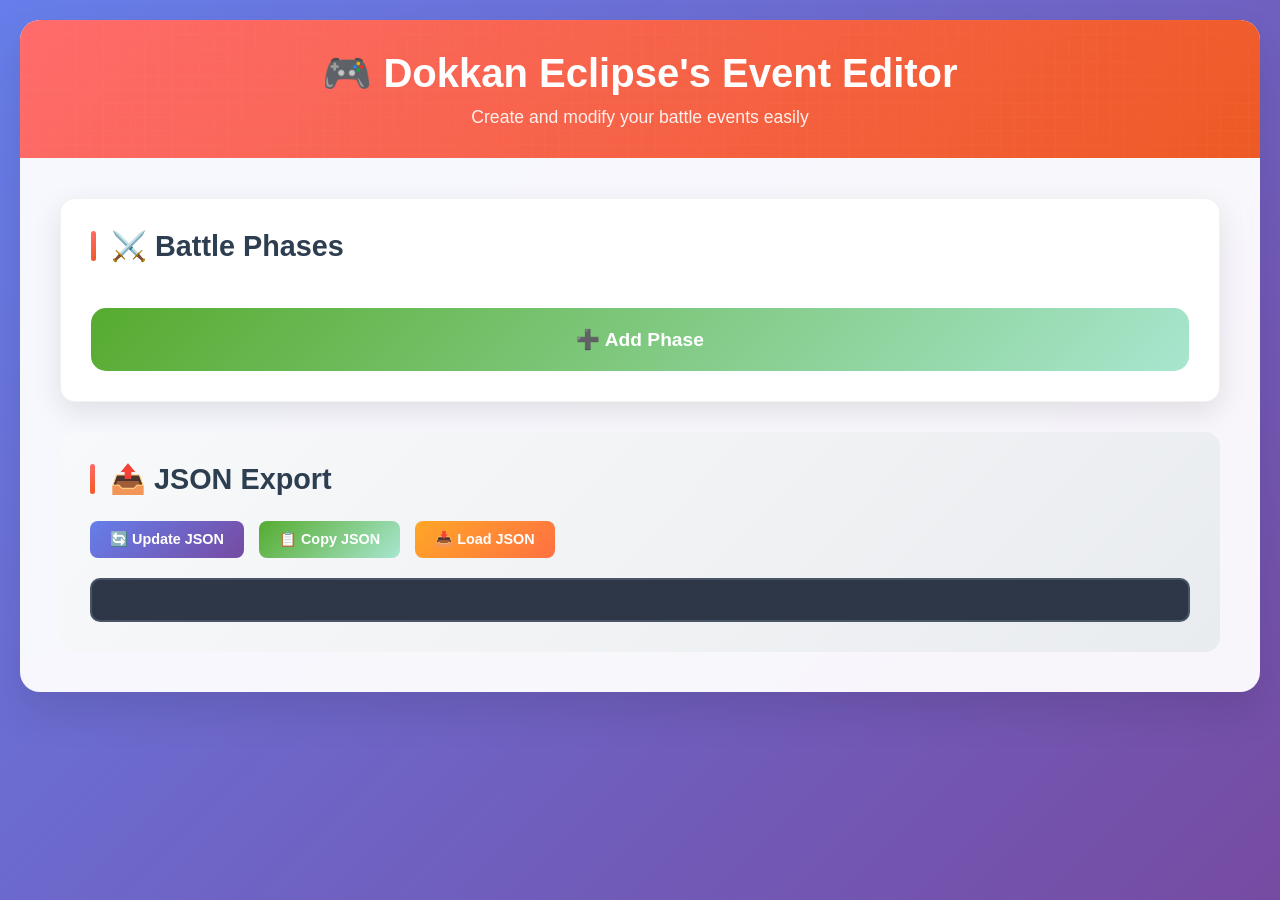
==== Eventcreator.html @ 27d62636 "First Commit" ====
<!DOCTYPE html>
<html lang="en">
<head>
    <meta charset="UTF-8">
    <meta name="viewport" content="width=device-width, initial-scale=1.0">
    <title>Dokkan Battle Event Editor</title>
    <link rel="stylesheet" href="style/style.css" />
</head>
<body>
    <div class="container">
        <div class="header">
            <h1>🎮 Dokkan Eclipse's Event Editor</h1>
            <p>Create and modify your battle events easily</p>
        </div>
        
        <div class="main-content">
            <div class="section">
                <h2 class="section-title">⚔️ Battle Phases</h2>
                <div id="phasesContainer" class="phases-container">
                    <!-- Phases are generated here-->
                </div>
                <button class="add-phase-btn" onclick="addPhase()">
                    ➕ Add Phase
                </button>
            </div>
            
            <div class="export-section">
                <h2 class="section-title">📤 JSON Export</h2>
                <div class="export-controls">
                    <button class="btn btn-primary" onclick="updateJSON()">🔄 Update JSON</button>
                    <button class="btn btn-success" onclick="copyJSON()">📋 Copy JSON</button>
                    <button class="btn btn-warning" onclick="loadFromJSON()">📥 Load JSON</button>
                </div>
                <div id="jsonOutput" class="json-output"></div>
            </div>
        </div>
    </div>
  <script src="script.js"></script>

</body>
</html>
---- style/style.css ----
* {
            margin: 0;
            padding: 0;
            box-sizing: border-box;
        }

        body {
            font-family: 'Segoe UI', Tahoma, Geneva, Verdana, sans-serif;
            background: linear-gradient(135deg, #667eea 0%, #764ba2 100%);
            min-height: 100vh;
            padding: 20px;
            color: #333;
        }

        .container {
            max-width: 1400px;
            margin: 0 auto;
            background: rgba(255, 255, 255, 0.95);
            border-radius: 20px;
            box-shadow: 0 20px 40px rgba(0, 0, 0, 0.1);
            overflow: hidden;
            backdrop-filter: blur(10px);
        }

        .header {
            background: linear-gradient(135deg, #ff6b6b, #ee5a24);
            color: white;
            padding: 30px;
            text-align: center;
            position: relative;
            overflow: hidden;
        }

        .header::before {
            content: '';
            position: absolute;
            top: 0;
            left: 0;
            right: 0;
            bottom: 0;
            background: url('data:image/svg+xml,<svg xmlns="http://www.w3.org/2000/svg" viewBox="0 0 100 100"><defs><pattern id="grid" width="10" height="10" patternUnits="userSpaceOnUse"><path d="M 10 0 L 0 0 0 10" fill="none" stroke="rgba(255,255,255,0.1)" stroke-width="1"/></pattern></defs><rect width="100" height="100" fill="url(%23grid)"/></svg>');
            opacity: 0.3;
        }

        .header h1 {
            font-size: 2.5em;
            font-weight: 700;
            margin-bottom: 10px;
            position: relative;
            z-index: 1;
        }

        .header p {
            font-size: 1.1em;
            opacity: 0.9;
            position: relative;
            z-index: 1;
        }

        .main-content {
            padding: 40px;
        }

        .section {
            background: white;
            border-radius: 15px;
            padding: 30px;
            margin-bottom: 30px;
            box-shadow: 0 10px 30px rgba(0, 0, 0, 0.1);
            border: 1px solid rgba(0, 0, 0, 0.05);
        }

        .section-title {
            font-size: 1.8em;
            font-weight: 700;
            margin-bottom: 25px;
            color: #2c3e50;
            display: flex;
            align-items: center;
            gap: 15px;
        }

        .section-title::before {
            content: '';
            width: 5px;
            height: 30px;
            background: linear-gradient(135deg, #ff6b6b, #ee5a24);
            border-radius: 3px;
        }

        .phases-container {
            display: flex;
            flex-direction: column;
            gap: 25px;
        }

        .phase-card {
            background: linear-gradient(145deg, #f8f9fa, #e9ecef);
            border-radius: 15px;
            padding: 25px;
            border: 2px solid transparent;
            transition: all 0.3s ease;
            position: relative;
        }

        .phase-card:hover {
            transform: translateY(-2px);
            box-shadow: 0 15px 35px rgba(0, 0, 0, 0.1);
            border-color: #ff6b6b;
        }

        .phase-header {
            display: flex;
            justify-content: space-between;
            align-items: center;
            margin-bottom: 20px;
            padding-bottom: 15px;
            border-bottom: 2px solid rgba(0, 0, 0, 0.1);
        }

        .phase-title {
            font-size: 1.4em;
            font-weight: 600;
            color: #2c3e50;
        }

        .phase-controls {
            display: flex;
            gap: 10px;
        }

        .btn {
            padding: 10px 20px;
            border: none;
            border-radius: 8px;
            font-weight: 600;
            cursor: pointer;
            transition: all 0.3s ease;
            display: flex;
            align-items: center;
            gap: 8px;
            font-size: 0.9em;
        }

        .btn-primary {
            background: linear-gradient(135deg, #667eea, #764ba2);
            color: white;
        }

        .btn-success {
            background: linear-gradient(135deg, #56ab2f, #a8e6cf);
            color: white;
        }

        .btn-danger {
            background: linear-gradient(135deg, #ff6b6b, #ee5a24);
            color: white;
        }

        .btn-warning {
            background: linear-gradient(135deg, #ffa726, #ff7043);
            color: white;
        }

        .btn:hover {
            transform: translateY(-2px);
            box-shadow: 0 8px 20px rgba(0, 0, 0, 0.2);
        }

        .battle-info {
            display: grid;
            grid-template-columns: repeat(auto-fit, minmax(250px, 1fr));
            gap: 20px;
            margin-bottom: 25px;
        }

        .form-group {
            display: flex;
            flex-direction: column;
            gap: 8px;
        }

        .form-group label {
            font-weight: 600;
            color: #495057;
            font-size: 0.95em;
        }

        .form-group input {
            padding: 12px 15px;
            border: 2px solid #e9ecef;
            border-radius: 8px;
            font-size: 1em;
            transition: all 0.3s ease;
            background: white;
        }

        .form-group input:focus {
            outline: none;
            border-color: #667eea;
            box-shadow: 0 0 0 3px rgba(102, 126, 234, 0.1);
        }

        .enemies-container {
            margin-top: 25px;
        }

        .enemy-card {
            background: white;
            border: 2px solid #e9ecef;
            border-radius: 12px;
            padding: 20px;
            margin-bottom: 15px;
            transition: all 0.3s ease;
        }

        .enemy-card:hover {
            border-color: #667eea;
            box-shadow: 0 5px 15px rgba(0, 0, 0, 0.1);
        }

        .enemy-header {
            display: flex;
            justify-content: space-between;
            align-items: center;
            margin-bottom: 15px;
        }

        .enemy-title {
            font-weight: 600;
            color: #495057;
        }

        .enemy-stats {
            display: grid;
            grid-template-columns: repeat(auto-fit, minmax(200px, 1fr));
            gap: 15px;
        }

        .skills-container {
            grid-column: 1 / -1;
            margin-top: 15px;
        }

        .skills-input {
            width: 100%;
            padding: 12px 15px;
            border: 2px solid #e9ecef;
            border-radius: 8px;
            font-family: monospace;
            font-size: 0.9em;
            resize: vertical;
            min-height: 80px;
        }

        .checkbox-group {
            display: flex;
            align-items: center;
            gap: 10px;
            margin-top: 10px;
        }

        .checkbox-group input[type="checkbox"] {
            width: 18px;
            height: 18px;
            accent-color: #667eea;
        }

        .export-section {
            background: linear-gradient(135deg, #f8f9fa, #e9ecef);
            border-radius: 15px;
            padding: 30px;
            margin-top: 30px;
        }

        .export-controls {
            display: flex;
            gap: 15px;
            margin-bottom: 20px;
            flex-wrap: wrap;
        }

        .json-output {
            background: #2d3748;
            color: #e2e8f0;
            padding: 20px;
            border-radius: 10px;
            font-family: 'Courier New', monospace;
            font-size: 0.9em;
            max-height: 400px;
            overflow-y: auto;
            border: 2px solid #4a5568;
            white-space: pre-wrap;
            word-wrap: break-word;
        }

        .add-phase-btn {
            width: 100%;
            padding: 20px;
            background: linear-gradient(135deg, #56ab2f, #a8e6cf);
            color: white;
            border: none;
            border-radius: 15px;
            font-size: 1.2em;
            font-weight: 600;
            cursor: pointer;
            transition: all 0.3s ease;
            margin-top: 20px;
        }

        .add-phase-btn:hover {
            transform: translateY(-3px);
            box-shadow: 0 10px 25px rgba(86, 171, 47, 0.3);
        }

        @media (max-width: 768px) {
            .main-content {
                padding: 20px;
            }
            
            .battle-info {
                grid-template-columns: 1fr;
            }
            
            .enemy-stats {
                grid-template-columns: 1fr;
            }
            
            .export-controls {
                flex-direction: column;
            }
        }
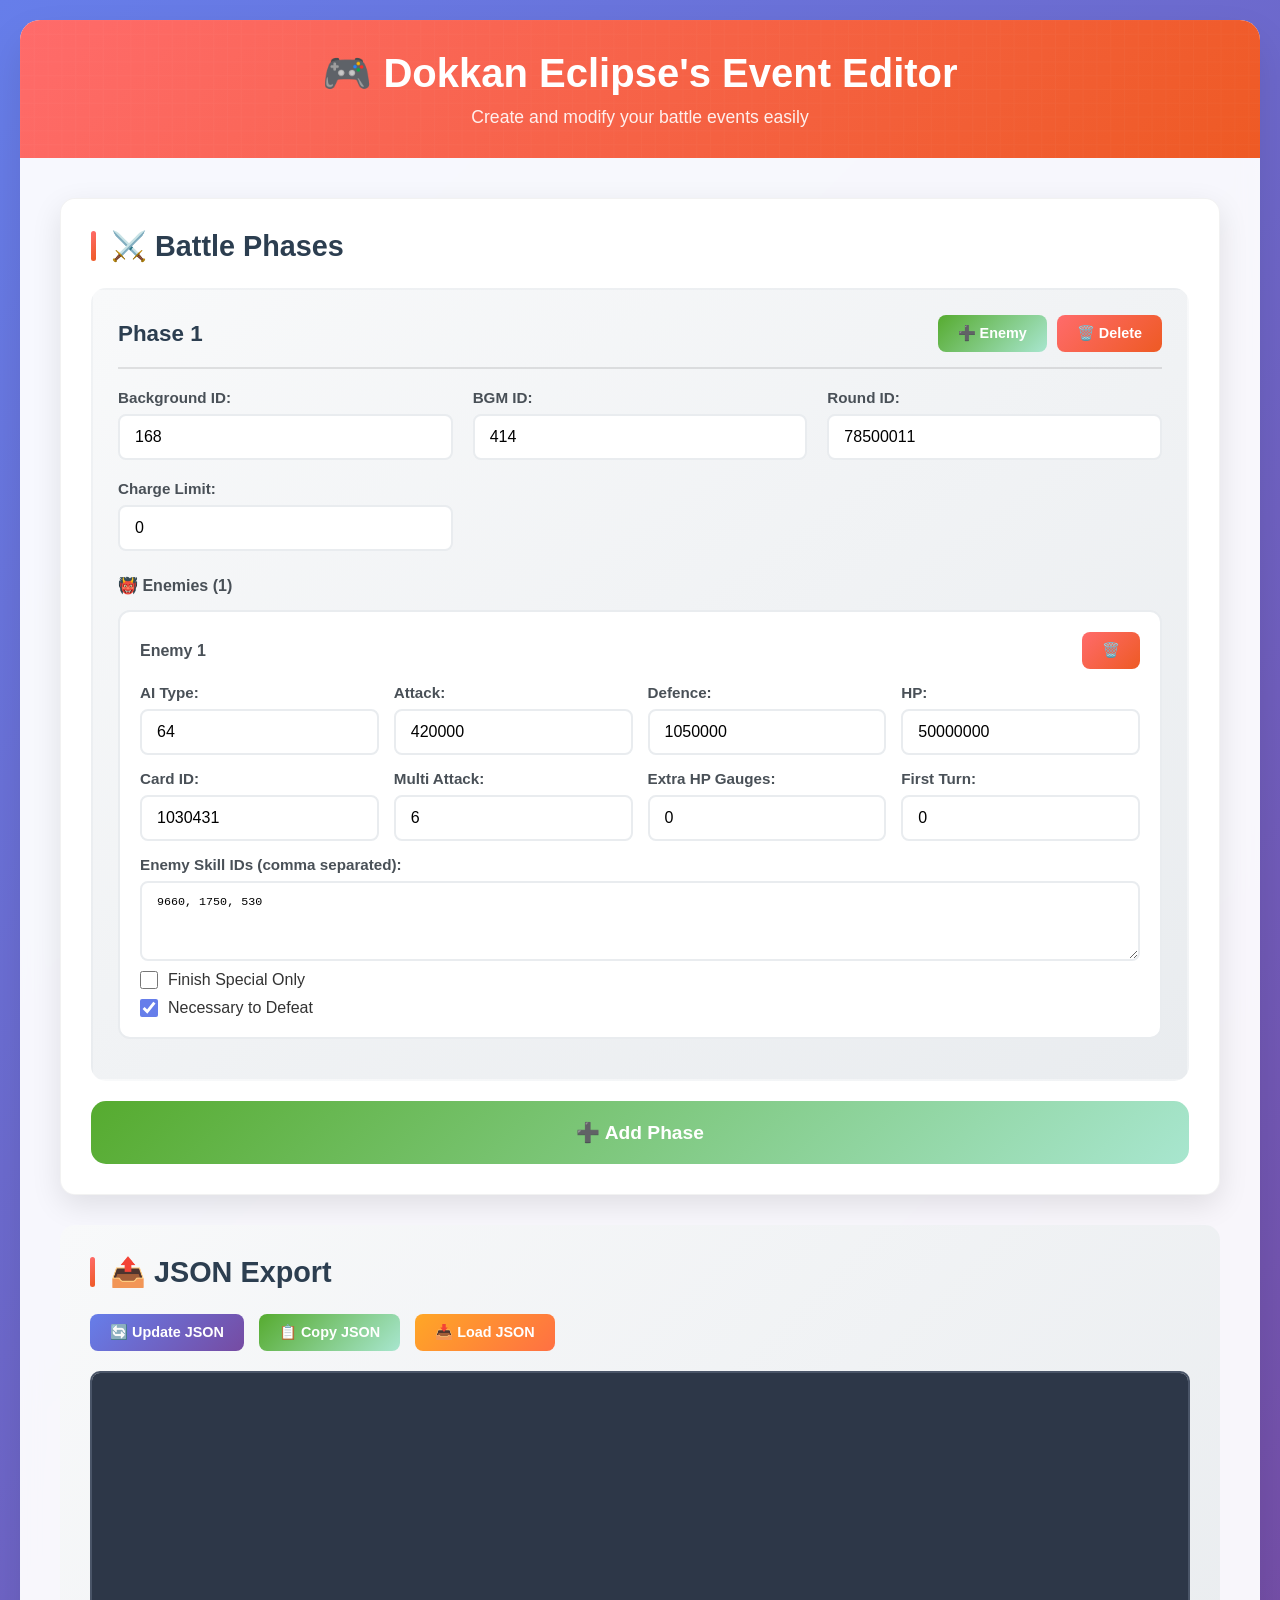
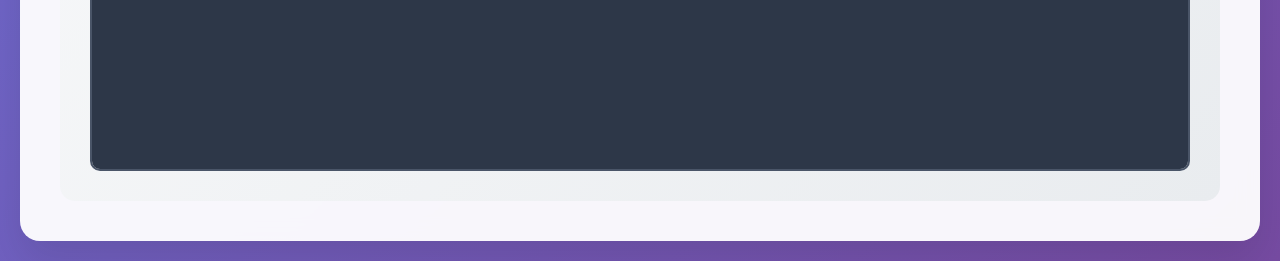
==== commit e46630da: "Update Eventcreator.html" ====
--- a/Eventcreator.html
+++ b/Eventcreator.html
@@ -35,7 +35,7 @@
             </div>
         </div>
     </div>
-  <script src="script.js"></script>
+  <script src="script/script.js"></script>
 
 </body>
 </html>
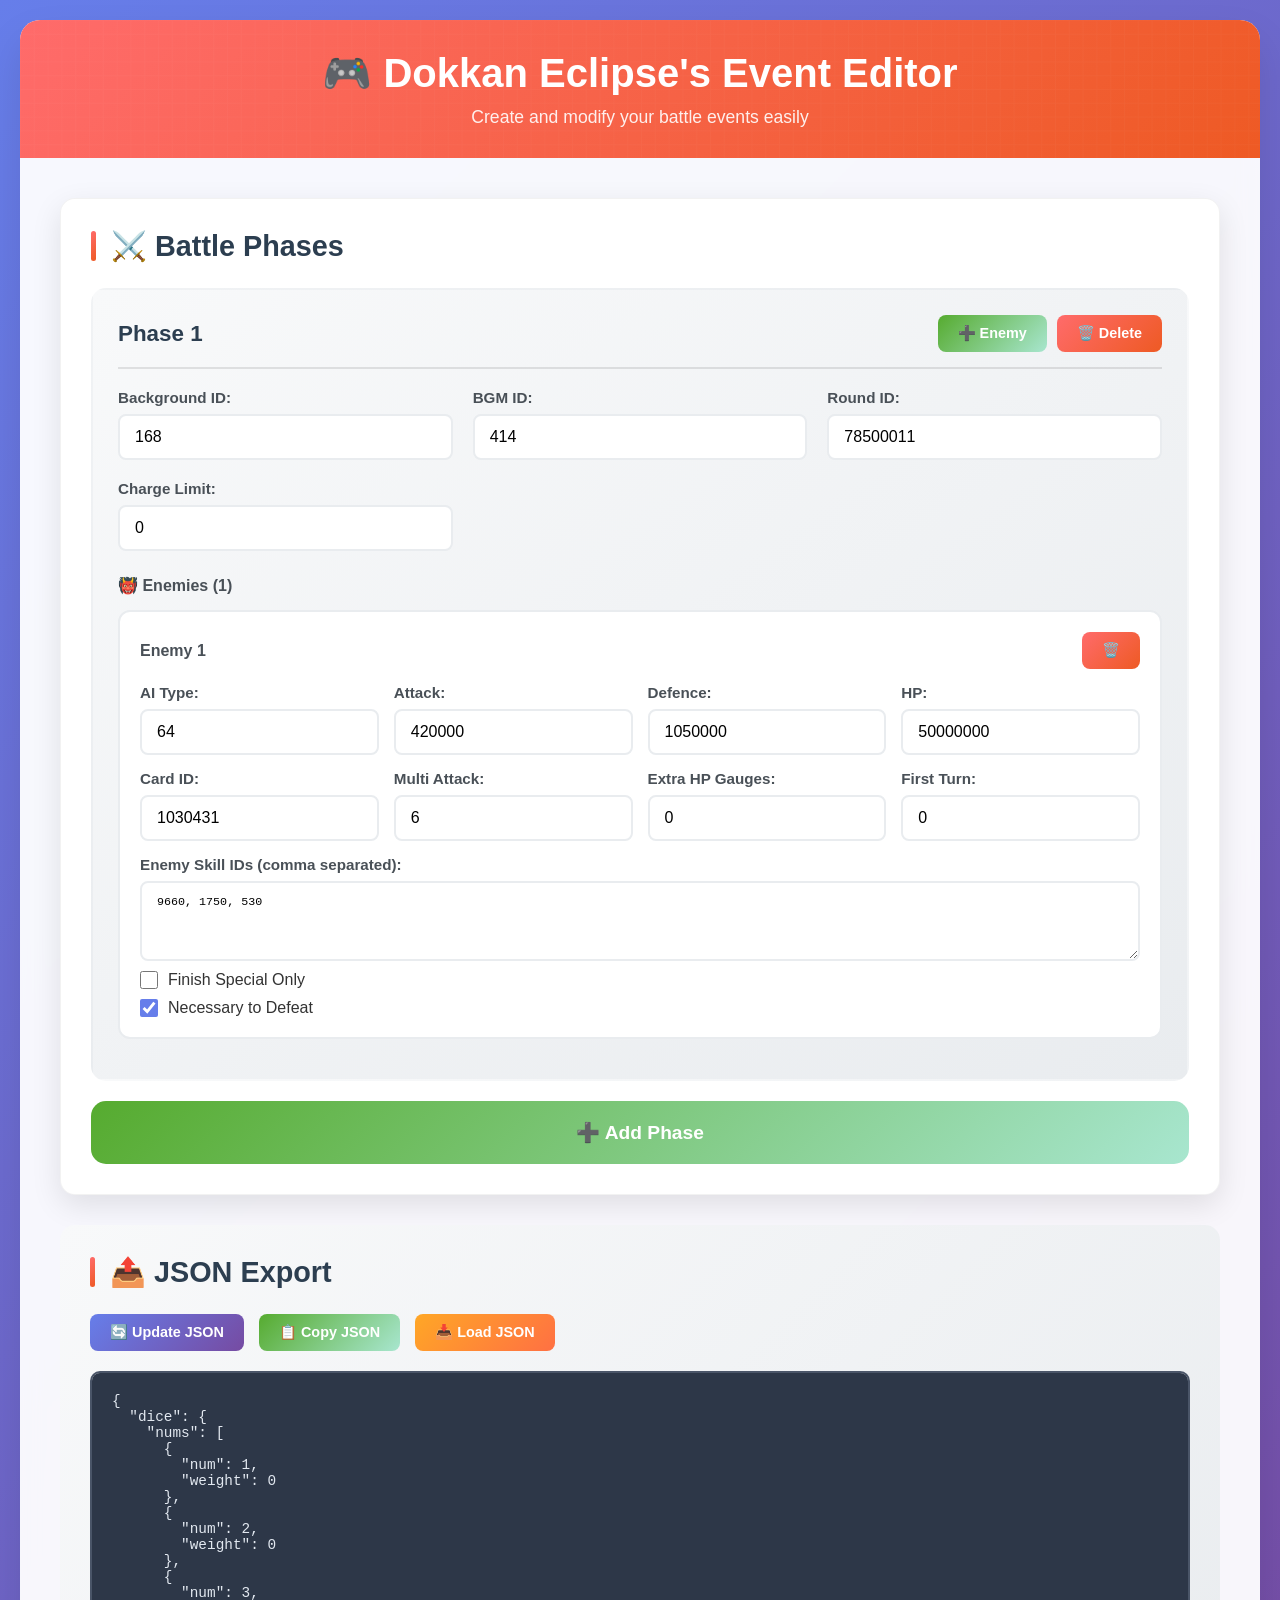
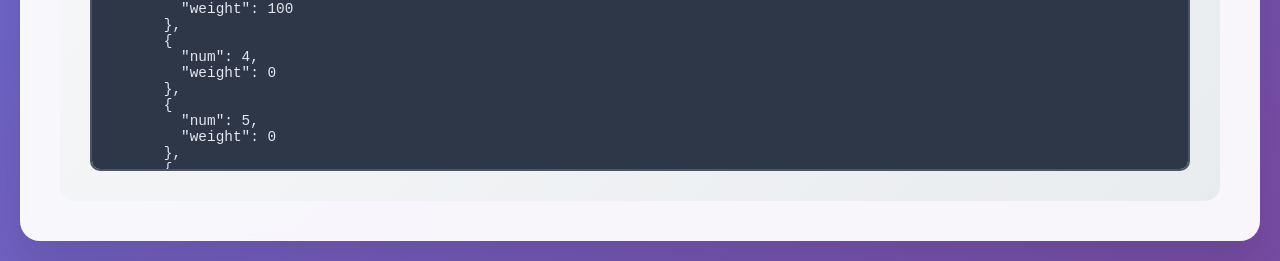
==== commit d31cbce8: "favicon" ====
--- a/Eventcreator.html
+++ b/Eventcreator.html
@@ -5,6 +5,7 @@
     <meta name="viewport" content="width=device-width, initial-scale=1.0">
     <title>Dokkan Battle Event Editor</title>
     <link rel="stylesheet" href="style/style.css" />
+      <link rel="shortcut icon" href="images/favicon.ico" />
 </head>
 <body>
     <div class="container">
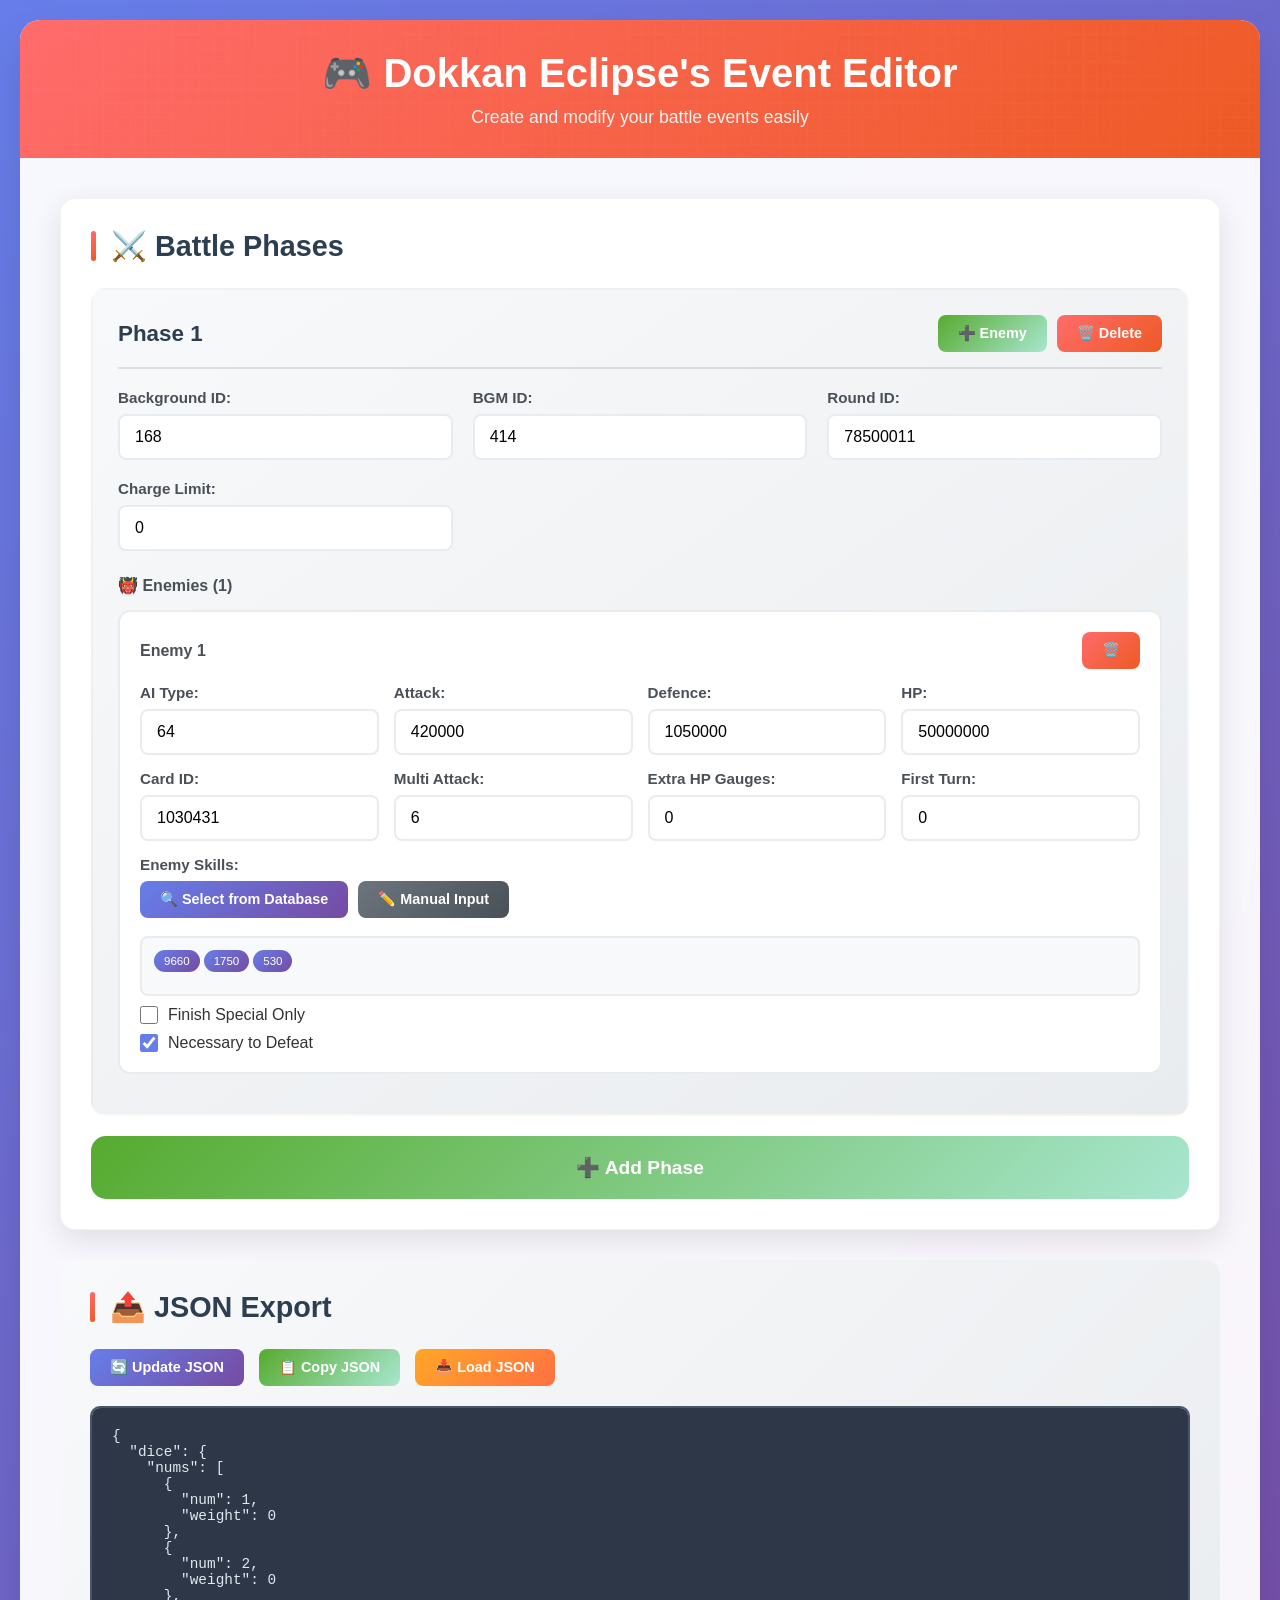
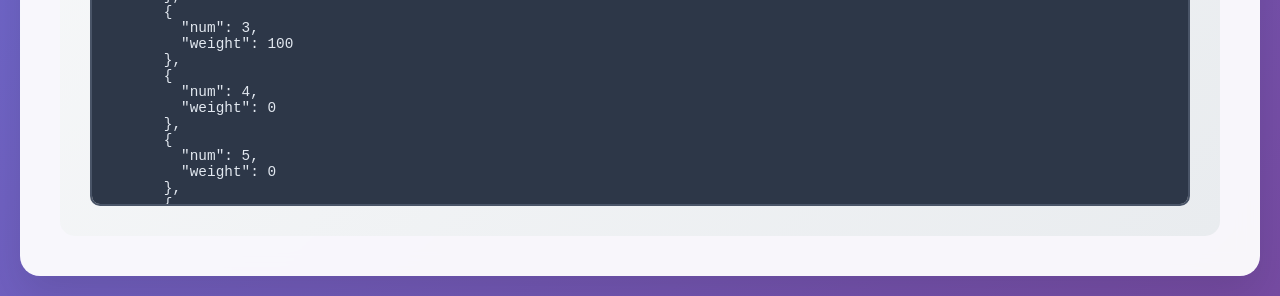
==== commit 04efed8f: "Dynamic Enemy skills (postgres)" ====
--- a/Eventcreator.html
+++ b/Eventcreator.html
@@ -5,7 +5,7 @@
     <meta name="viewport" content="width=device-width, initial-scale=1.0">
     <title>Dokkan Battle Event Editor</title>
     <link rel="stylesheet" href="style/style.css" />
-      <link rel="shortcut icon" href="images/favicon.ico" />
+    <link rel="shortcut icon" href="images/favicon.ico" />
 </head>
 <body>
     <div class="container">
@@ -36,7 +36,41 @@
             </div>
         </div>
     </div>
-  <script src="script/script.js"></script>
 
+    <!-- Modal pour sélection des skills -->
+    <div id="skillModal" class="modal">
+        <div class="modal-content">
+            <div class="modal-header">
+                <h2>🗡️ Select Enemy Skills</h2>
+                <span class="close" onclick="closeSkillModal()">&times;</span>
+            </div>
+            <div class="modal-body">
+                <div class="search-container">
+                    <input type="text" id="skillSearch" placeholder="Search skills by name, description or ID..." 
+                           onkeyup="searchSkills()" class="search-input">
+                    <button class="btn btn-primary" onclick="searchSkills()">🔍 Search</button>
+                </div>
+                
+                <div class="selected-skills">
+                    <h3>Selected Skills:</h3>
+                    <div id="selectedSkillsList"></div>
+                </div>
+                
+                <div class="skills-list" id="skillsList">
+                    <!-- Skills will be loaded here -->
+                </div>
+                
+                <div class="pagination" id="skillsPagination">
+                    <!-- Pagination controls -->
+                </div>
+            </div>
+            <div class="modal-footer">
+                <button class="btn btn-success" onclick="confirmSkillSelection()">✅ Confirm Selection</button>
+                <button class="btn btn-secondary" onclick="closeSkillModal()">❌ Cancel</button>
+            </div>
+        </div>
+    </div>
+
+    <script src="script/script.js"></script>
 </body>
 </html>
--- a/style/style.css
+++ b/style/style.css
@@ -1,332 +1,598 @@
-        * {
-            margin: 0;
-            padding: 0;
-            box-sizing: border-box;
-        }
-
-        body {
-            font-family: 'Segoe UI', Tahoma, Geneva, Verdana, sans-serif;
-            background: linear-gradient(135deg, #667eea 0%, #764ba2 100%);
-            min-height: 100vh;
-            padding: 20px;
-            color: #333;
-        }
-
-        .container {
-            max-width: 1400px;
-            margin: 0 auto;
-            background: rgba(255, 255, 255, 0.95);
-            border-radius: 20px;
-            box-shadow: 0 20px 40px rgba(0, 0, 0, 0.1);
-            overflow: hidden;
-            backdrop-filter: blur(10px);
-        }
-
-        .header {
-            background: linear-gradient(135deg, #ff6b6b, #ee5a24);
-            color: white;
-            padding: 30px;
-            text-align: center;
-            position: relative;
-            overflow: hidden;
-        }
-
-        .header::before {
-            content: '';
-            position: absolute;
-            top: 0;
-            left: 0;
-            right: 0;
-            bottom: 0;
-            background: url('data:image/svg+xml,<svg xmlns="http://www.w3.org/2000/svg" viewBox="0 0 100 100"><defs><pattern id="grid" width="10" height="10" patternUnits="userSpaceOnUse"><path d="M 10 0 L 0 0 0 10" fill="none" stroke="rgba(255,255,255,0.1)" stroke-width="1"/></pattern></defs><rect width="100" height="100" fill="url(%23grid)"/></svg>');
-            opacity: 0.3;
-        }
-
-        .header h1 {
-            font-size: 2.5em;
-            font-weight: 700;
-            margin-bottom: 10px;
-            position: relative;
-            z-index: 1;
-        }
-
-        .header p {
-            font-size: 1.1em;
-            opacity: 0.9;
-            position: relative;
-            z-index: 1;
-        }
-
-        .main-content {
-            padding: 40px;
-        }
-
-        .section {
-            background: white;
-            border-radius: 15px;
-            padding: 30px;
-            margin-bottom: 30px;
-            box-shadow: 0 10px 30px rgba(0, 0, 0, 0.1);
-            border: 1px solid rgba(0, 0, 0, 0.05);
-        }
-
-        .section-title {
-            font-size: 1.8em;
-            font-weight: 700;
-            margin-bottom: 25px;
-            color: #2c3e50;
-            display: flex;
-            align-items: center;
-            gap: 15px;
-        }
-
-        .section-title::before {
-            content: '';
-            width: 5px;
-            height: 30px;
-            background: linear-gradient(135deg, #ff6b6b, #ee5a24);
-            border-radius: 3px;
-        }
-
-        .phases-container {
-            display: flex;
-            flex-direction: column;
-            gap: 25px;
-        }
-
-        .phase-card {
-            background: linear-gradient(145deg, #f8f9fa, #e9ecef);
-            border-radius: 15px;
-            padding: 25px;
-            border: 2px solid transparent;
-            transition: all 0.3s ease;
-            position: relative;
-        }
-
-        .phase-card:hover {
-            transform: translateY(-2px);
-            box-shadow: 0 15px 35px rgba(0, 0, 0, 0.1);
-            border-color: #ff6b6b;
-        }
-
-        .phase-header {
-            display: flex;
-            justify-content: space-between;
-            align-items: center;
-            margin-bottom: 20px;
-            padding-bottom: 15px;
-            border-bottom: 2px solid rgba(0, 0, 0, 0.1);
-        }
-
-        .phase-title {
-            font-size: 1.4em;
-            font-weight: 600;
-            color: #2c3e50;
-        }
-
-        .phase-controls {
-            display: flex;
-            gap: 10px;
-        }
-
-        .btn {
-            padding: 10px 20px;
-            border: none;
-            border-radius: 8px;
-            font-weight: 600;
-            cursor: pointer;
-            transition: all 0.3s ease;
-            display: flex;
-            align-items: center;
-            gap: 8px;
-            font-size: 0.9em;
-        }
-
-        .btn-primary {
-            background: linear-gradient(135deg, #667eea, #764ba2);
-            color: white;
-        }
-
-        .btn-success {
-            background: linear-gradient(135deg, #56ab2f, #a8e6cf);
-            color: white;
-        }
-
-        .btn-danger {
-            background: linear-gradient(135deg, #ff6b6b, #ee5a24);
-            color: white;
-        }
-
-        .btn-warning {
-            background: linear-gradient(135deg, #ffa726, #ff7043);
-            color: white;
-        }
-
-        .btn:hover {
-            transform: translateY(-2px);
-            box-shadow: 0 8px 20px rgba(0, 0, 0, 0.2);
-        }
-
-        .battle-info {
-            display: grid;
-            grid-template-columns: repeat(auto-fit, minmax(250px, 1fr));
-            gap: 20px;
-            margin-bottom: 25px;
-        }
-
-        .form-group {
-            display: flex;
-            flex-direction: column;
-            gap: 8px;
-        }
-
-        .form-group label {
-            font-weight: 600;
-            color: #495057;
-            font-size: 0.95em;
-        }
-
-        .form-group input {
-            padding: 12px 15px;
-            border: 2px solid #e9ecef;
-            border-radius: 8px;
-            font-size: 1em;
-            transition: all 0.3s ease;
-            background: white;
-        }
-
-        .form-group input:focus {
-            outline: none;
-            border-color: #667eea;
-            box-shadow: 0 0 0 3px rgba(102, 126, 234, 0.1);
-        }
-
-        .enemies-container {
-            margin-top: 25px;
-        }
-
-        .enemy-card {
-            background: white;
-            border: 2px solid #e9ecef;
-            border-radius: 12px;
-            padding: 20px;
-            margin-bottom: 15px;
-            transition: all 0.3s ease;
-        }
-
-        .enemy-card:hover {
-            border-color: #667eea;
-            box-shadow: 0 5px 15px rgba(0, 0, 0, 0.1);
-        }
-
-        .enemy-header {
-            display: flex;
-            justify-content: space-between;
-            align-items: center;
-            margin-bottom: 15px;
-        }
-
-        .enemy-title {
-            font-weight: 600;
-            color: #495057;
-        }
-
-        .enemy-stats {
-            display: grid;
-            grid-template-columns: repeat(auto-fit, minmax(200px, 1fr));
-            gap: 15px;
-        }
-
-        .skills-container {
-            grid-column: 1 / -1;
-            margin-top: 15px;
-        }
-
-        .skills-input {
-            width: 100%;
-            padding: 12px 15px;
-            border: 2px solid #e9ecef;
-            border-radius: 8px;
-            font-family: monospace;
-            font-size: 0.9em;
-            resize: vertical;
-            min-height: 80px;
-        }
-
-        .checkbox-group {
-            display: flex;
-            align-items: center;
-            gap: 10px;
-            margin-top: 10px;
-        }
-
-        .checkbox-group input[type="checkbox"] {
-            width: 18px;
-            height: 18px;
-            accent-color: #667eea;
-        }
-
-        .export-section {
-            background: linear-gradient(135deg, #f8f9fa, #e9ecef);
-            border-radius: 15px;
-            padding: 30px;
-            margin-top: 30px;
-        }
-
-        .export-controls {
-            display: flex;
-            gap: 15px;
-            margin-bottom: 20px;
-            flex-wrap: wrap;
-        }
-
-        .json-output {
-            background: #2d3748;
-            color: #e2e8f0;
-            padding: 20px;
-            border-radius: 10px;
-            font-family: 'Courier New', monospace;
-            font-size: 0.9em;
-            max-height: 400px;
-            overflow-y: auto;
-            border: 2px solid #4a5568;
-            white-space: pre-wrap;
-            word-wrap: break-word;
-        }
-
-        .add-phase-btn {
-            width: 100%;
-            padding: 20px;
-            background: linear-gradient(135deg, #56ab2f, #a8e6cf);
-            color: white;
-            border: none;
-            border-radius: 15px;
-            font-size: 1.2em;
-            font-weight: 600;
-            cursor: pointer;
-            transition: all 0.3s ease;
-            margin-top: 20px;
-        }
-
-        .add-phase-btn:hover {
-            transform: translateY(-3px);
-            box-shadow: 0 10px 25px rgba(86, 171, 47, 0.3);
-        }
-
-        @media (max-width: 768px) {
-            .main-content {
-                padding: 20px;
-            }
-            
-            .battle-info {
-                grid-template-columns: 1fr;
-            }
-            
-            .enemy-stats {
-                grid-template-columns: 1fr;
-            }
-            
-            .export-controls {
-                flex-direction: column;
-            }
-        }+* {
+    margin: 0;
+    padding: 0;
+    box-sizing: border-box;
+}
+
+body {
+    font-family: 'Segoe UI', Tahoma, Geneva, Verdana, sans-serif;
+    background: linear-gradient(135deg, #667eea 0%, #764ba2 100%);
+    min-height: 100vh;
+    padding: 20px;
+    color: #333;
+}
+
+.container {
+    max-width: 1400px;
+    margin: 0 auto;
+    background: rgba(255, 255, 255, 0.95);
+    border-radius: 20px;
+    box-shadow: 0 20px 40px rgba(0, 0, 0, 0.1);
+    overflow: hidden;
+    backdrop-filter: blur(10px);
+}
+
+.header {
+    background: linear-gradient(135deg, #ff6b6b, #ee5a24);
+    color: white;
+    padding: 30px;
+    text-align: center;
+    position: relative;
+    overflow: hidden;
+}
+
+.header::before {
+    content: '';
+    position: absolute;
+    top: 0;
+    left: 0;
+    right: 0;
+    bottom: 0;
+    background: url('data:image/svg+xml,<svg xmlns="http://www.w3.org/2000/svg" viewBox="0 0 100 100"><defs><pattern id="grid" width="10" height="10" patternUnits="userSpaceOnUse"><path d="M 10 0 L 0 0 0 10" fill="none" stroke="rgba(255,255,255,0.1)" stroke-width="1"/></pattern></defs><rect width="100" height="100" fill="url(%23grid)"/></svg>');
+    opacity: 0.3;
+}
+
+.header h1 {
+    font-size: 2.5em;
+    font-weight: 700;
+    margin-bottom: 10px;
+    position: relative;
+    z-index: 1;
+}
+
+.header p {
+    font-size: 1.1em;
+    opacity: 0.9;
+    position: relative;
+    z-index: 1;
+}
+
+.main-content {
+    padding: 40px;
+}
+
+.section {
+    background: white;
+    border-radius: 15px;
+    padding: 30px;
+    margin-bottom: 30px;
+    box-shadow: 0 10px 30px rgba(0, 0, 0, 0.1);
+    border: 1px solid rgba(0, 0, 0, 0.05);
+}
+
+.section-title {
+    font-size: 1.8em;
+    font-weight: 700;
+    margin-bottom: 25px;
+    color: #2c3e50;
+    display: flex;
+    align-items: center;
+    gap: 15px;
+}
+
+.section-title::before {
+    content: '';
+    width: 5px;
+    height: 30px;
+    background: linear-gradient(135deg, #ff6b6b, #ee5a24);
+    border-radius: 3px;
+}
+
+.phases-container {
+    display: flex;
+    flex-direction: column;
+    gap: 25px;
+}
+
+.phase-card {
+    background: linear-gradient(145deg, #f8f9fa, #e9ecef);
+    border-radius: 15px;
+    padding: 25px;
+    border: 2px solid transparent;
+    transition: all 0.3s ease;
+    position: relative;
+}
+
+.phase-card:hover {
+    transform: translateY(-2px);
+    box-shadow: 0 15px 35px rgba(0, 0, 0, 0.1);
+    border-color: #ff6b6b;
+}
+
+.phase-header {
+    display: flex;
+    justify-content: space-between;
+    align-items: center;
+    margin-bottom: 20px;
+    padding-bottom: 15px;
+    border-bottom: 2px solid rgba(0, 0, 0, 0.1);
+}
+
+.phase-title {
+    font-size: 1.4em;
+    font-weight: 600;
+    color: #2c3e50;
+}
+
+.phase-controls {
+    display: flex;
+    gap: 10px;
+}
+
+.btn {
+    padding: 10px 20px;
+    border: none;
+    border-radius: 8px;
+    font-weight: 600;
+    cursor: pointer;
+    transition: all 0.3s ease;
+    display: flex;
+    align-items: center;
+    gap: 8px;
+    font-size: 0.9em;
+}
+
+.btn-primary {
+    background: linear-gradient(135deg, #667eea, #764ba2);
+    color: white;
+}
+
+.btn-success {
+    background: linear-gradient(135deg, #56ab2f, #a8e6cf);
+    color: white;
+}
+
+.btn-danger {
+    background: linear-gradient(135deg, #ff6b6b, #ee5a24);
+    color: white;
+}
+
+.btn-warning {
+    background: linear-gradient(135deg, #ffa726, #ff7043);
+    color: white;
+}
+
+.btn-secondary {
+    background: linear-gradient(135deg, #6c757d, #495057);
+    color: white;
+}
+
+.btn:hover {
+    transform: translateY(-2px);
+    box-shadow: 0 8px 20px rgba(0, 0, 0, 0.2);
+}
+
+.battle-info {
+    display: grid;
+    grid-template-columns: repeat(auto-fit, minmax(250px, 1fr));
+    gap: 20px;
+    margin-bottom: 25px;
+}
+
+.form-group {
+    display: flex;
+    flex-direction: column;
+    gap: 8px;
+}
+
+.form-group label {
+    font-weight: 600;
+    color: #495057;
+    font-size: 0.95em;
+}
+
+.form-group input {
+    padding: 12px 15px;
+    border: 2px solid #e9ecef;
+    border-radius: 8px;
+    font-size: 1em;
+    transition: all 0.3s ease;
+    background: white;
+}
+
+.form-group input:focus {
+    outline: none;
+    border-color: #667eea;
+    box-shadow: 0 0 0 3px rgba(102, 126, 234, 0.1);
+}
+
+.enemies-container {
+    margin-top: 25px;
+}
+
+.enemy-card {
+    background: white;
+    border: 2px solid #e9ecef;
+    border-radius: 12px;
+    padding: 20px;
+    margin-bottom: 15px;
+    transition: all 0.3s ease;
+}
+
+.enemy-card:hover {
+    border-color: #667eea;
+    box-shadow: 0 5px 15px rgba(0, 0, 0, 0.1);
+}
+
+.enemy-header {
+    display: flex;
+    justify-content: space-between;
+    align-items: center;
+    margin-bottom: 15px;
+}
+
+.enemy-title {
+    font-weight: 600;
+    color: #495057;
+}
+
+.enemy-stats {
+    display: grid;
+    grid-template-columns: repeat(auto-fit, minmax(200px, 1fr));
+    gap: 15px;
+}
+
+.skills-container {
+    grid-column: 1 / -1;
+    margin-top: 15px;
+}
+
+.skills-input {
+    width: 100%;
+    padding: 12px 15px;
+    border: 2px solid #e9ecef;
+    border-radius: 8px;
+    font-family: monospace;
+    font-size: 0.9em;
+    resize: vertical;
+    min-height: 80px;
+}
+
+.skills-selector {
+    display: flex;
+    gap: 10px;
+    align-items: center;
+    margin-bottom: 10px;
+}
+
+.skills-display {
+    background: #f8f9fa;
+    border: 2px solid #e9ecef;
+    border-radius: 8px;
+    padding: 10px;
+    min-height: 60px;
+    font-size: 0.9em;
+}
+
+.skill-tag {
+    display: inline-block;
+    background: linear-gradient(135deg, #667eea, #764ba2);
+    color: white;
+    padding: 5px 10px;
+    border-radius: 15px;
+    margin: 2px;
+    font-size: 0.8em;
+    font-weight: 500;
+}
+
+.checkbox-group {
+    display: flex;
+    align-items: center;
+    gap: 10px;
+    margin-top: 10px;
+}
+
+.checkbox-group input[type="checkbox"] {
+    width: 18px;
+    height: 18px;
+    accent-color: #667eea;
+}
+
+.export-section {
+    background: linear-gradient(135deg, #f8f9fa, #e9ecef);
+    border-radius: 15px;
+    padding: 30px;
+    margin-top: 30px;
+}
+
+.export-controls {
+    display: flex;
+    gap: 15px;
+    margin-bottom: 20px;
+    flex-wrap: wrap;
+}
+
+.json-output {
+    background: #2d3748;
+    color: #e2e8f0;
+    padding: 20px;
+    border-radius: 10px;
+    font-family: 'Courier New', monospace;
+    font-size: 0.9em;
+    max-height: 400px;
+    overflow-y: auto;
+    border: 2px solid #4a5568;
+    white-space: pre-wrap;
+    word-wrap: break-word;
+}
+
+.add-phase-btn {
+    width: 100%;
+    padding: 20px;
+    background: linear-gradient(135deg, #56ab2f, #a8e6cf);
+    color: white;
+    border: none;
+    border-radius: 15px;
+    font-size: 1.2em;
+    font-weight: 600;
+    cursor: pointer;
+    transition: all 0.3s ease;
+    margin-top: 20px;
+}
+
+.add-phase-btn:hover {
+    transform: translateY(-3px);
+    box-shadow: 0 10px 25px rgba(86, 171, 47, 0.3);
+}
+
+/* Modal Styles */
+.modal {
+    display: none;
+    position: fixed;
+    z-index: 1000;
+    left: 0;
+    top: 0;
+    width: 100%;
+    height: 100%;
+    background-color: rgba(0, 0, 0, 0.6);
+    backdrop-filter: blur(5px);
+}
+
+.modal-content {
+    background: white;
+    margin: 2% auto;
+    padding: 0;
+    border-radius: 20px;
+    width: 90%;
+    max-width: 900px;
+    max-height: 90vh;
+    overflow: hidden;
+    box-shadow: 0 25px 50px rgba(0, 0, 0, 0.3);
+    animation: modalSlideIn 0.3s ease-out;
+}
+
+@keyframes modalSlideIn {
+    from {
+        transform: translateY(-50px);
+        opacity: 0;
+    }
+    to {
+        transform: translateY(0);
+        opacity: 1;
+    }
+}
+
+.modal-header {
+    background: linear-gradient(135deg, #667eea, #764ba2);
+    color: white;
+    padding: 20px 30px;
+    display: flex;
+    justify-content: space-between;
+    align-items: center;
+}
+
+.modal-header h2 {
+    margin: 0;
+    font-size: 1.5em;
+}
+
+.close {
+    font-size: 2em;
+    font-weight: bold;
+    cursor: pointer;
+    transition: color 0.3s ease;
+}
+
+.close:hover {
+    color: #ff6b6b;
+}
+
+.modal-body {
+    padding: 30px;
+    max-height: 70vh;
+    overflow-y: auto;
+}
+
+.search-container {
+    display: flex;
+    gap: 15px;
+    margin-bottom: 25px;
+    align-items: center;
+}
+
+.search-input {
+    flex: 1;
+    padding: 12px 15px;
+    border: 2px solid #e9ecef;
+    border-radius: 8px;
+    font-size: 1em;
+    transition: all 0.3s ease;
+}
+
+.search-input:focus {
+    outline: none;
+    border-color: #667eea;
+    box-shadow: 0 0 0 3px rgba(102, 126, 234, 0.1);
+}
+
+.selected-skills {
+    background: #f8f9fa;
+    border-radius: 10px;
+    padding: 20px;
+    margin-bottom: 25px;
+    border: 2px solid #e9ecef;
+}
+
+.selected-skills h3 {
+    margin-bottom: 15px;
+    color: #2c3e50;
+}
+
+.skills-list {
+    max-height: 400px;
+    overflow-y: auto;
+    border: 2px solid #e9ecef;
+    border-radius: 10px;
+    padding: 15px;
+}
+
+.skill-item {
+    background: white;
+    border: 2px solid #e9ecef;
+    border-radius: 10px;
+    padding: 15px;
+    margin-bottom: 10px;
+    cursor: pointer;
+    transition: all 0.3s ease;
+    display: flex;
+    justify-content: space-between;
+    align-items: center;
+}
+
+.skill-item:hover {
+    border-color: #667eea;
+    box-shadow: 0 5px 15px rgba(0, 0, 0, 0.1);
+    transform: translateY(-2px);
+}
+
+.skill-item.selected {
+    border-color: #56ab2f;
+    background: linear-gradient(145deg, #f0fff4, #e6fffa);
+}
+
+.skill-info {
+    flex: 1;
+}
+
+.skill-name {
+    font-weight: 600;
+    font-size: 1.1em;
+    color: #2c3e50;
+    margin-bottom: 5px;
+}
+
+.skill-id {
+    font-size: 0.9em;
+    color: #667eea;
+    font-weight: 500;
+    margin-bottom: 8px;
+}
+
+.skill-description {
+    font-size: 0.9em;
+    color: #6c757d;
+    line-height: 1.4;
+}
+
+.skill-values {
+    font-size: 0.8em;
+    color: #495057;
+    margin-top: 5px;
+}
+
+.skill-checkbox {
+    width: 20px;
+    height: 20px;
+    accent-color: #56ab2f;
+    cursor: pointer;
+}
+
+.pagination {
+    display: flex;
+    justify-content: center;
+    gap: 10px;
+    margin-top: 20px;
+    align-items: center;
+}
+
+.pagination button {
+    padding: 8px 12px;
+    border: 2px solid #e9ecef;
+    background: white;
+    border-radius: 6px;
+    cursor: pointer;
+    transition: all 0.3s ease;
+}
+
+.pagination button:hover:not(.active) {
+    border-color: #667eea;
+    background: #f8f9fa;
+}
+
+.pagination button.active {
+    background: linear-gradient(135deg, #667eea, #764ba2);
+    color: white;
+    border-color: #667eea;
+}
+
+.pagination button:disabled {
+    opacity: 0.5;
+    cursor: not-allowed;
+}
+
+.modal-footer {
+    background: #f8f9fa;
+    padding: 20px 30px;
+    display: flex;
+    gap: 15px;
+    justify-content: flex-end;
+    border-top: 2px solid #e9ecef;
+}
+
+.loading {
+    text-align: center;
+    padding: 40px;
+    color: #6c757d;
+    font-style: italic;
+}
+
+@media (max-width: 768px) {
+    .main-content {
+        padding: 20px;
+    }
+    
+    .battle-info {
+        grid-template-columns: 1fr;
+    }
+    
+    .enemy-stats {
+        grid-template-columns: 1fr;
+    }
+    
+    .export-controls {
+        flex-direction: column;
+    }
+    
+    .modal-content {
+        width: 95%;
+        margin: 5% auto;
+    }
+    
+    .search-container {
+        flex-direction: column;
+    }
+    
+    .modal-footer {
+        flex-direction: column;
+    }
+}
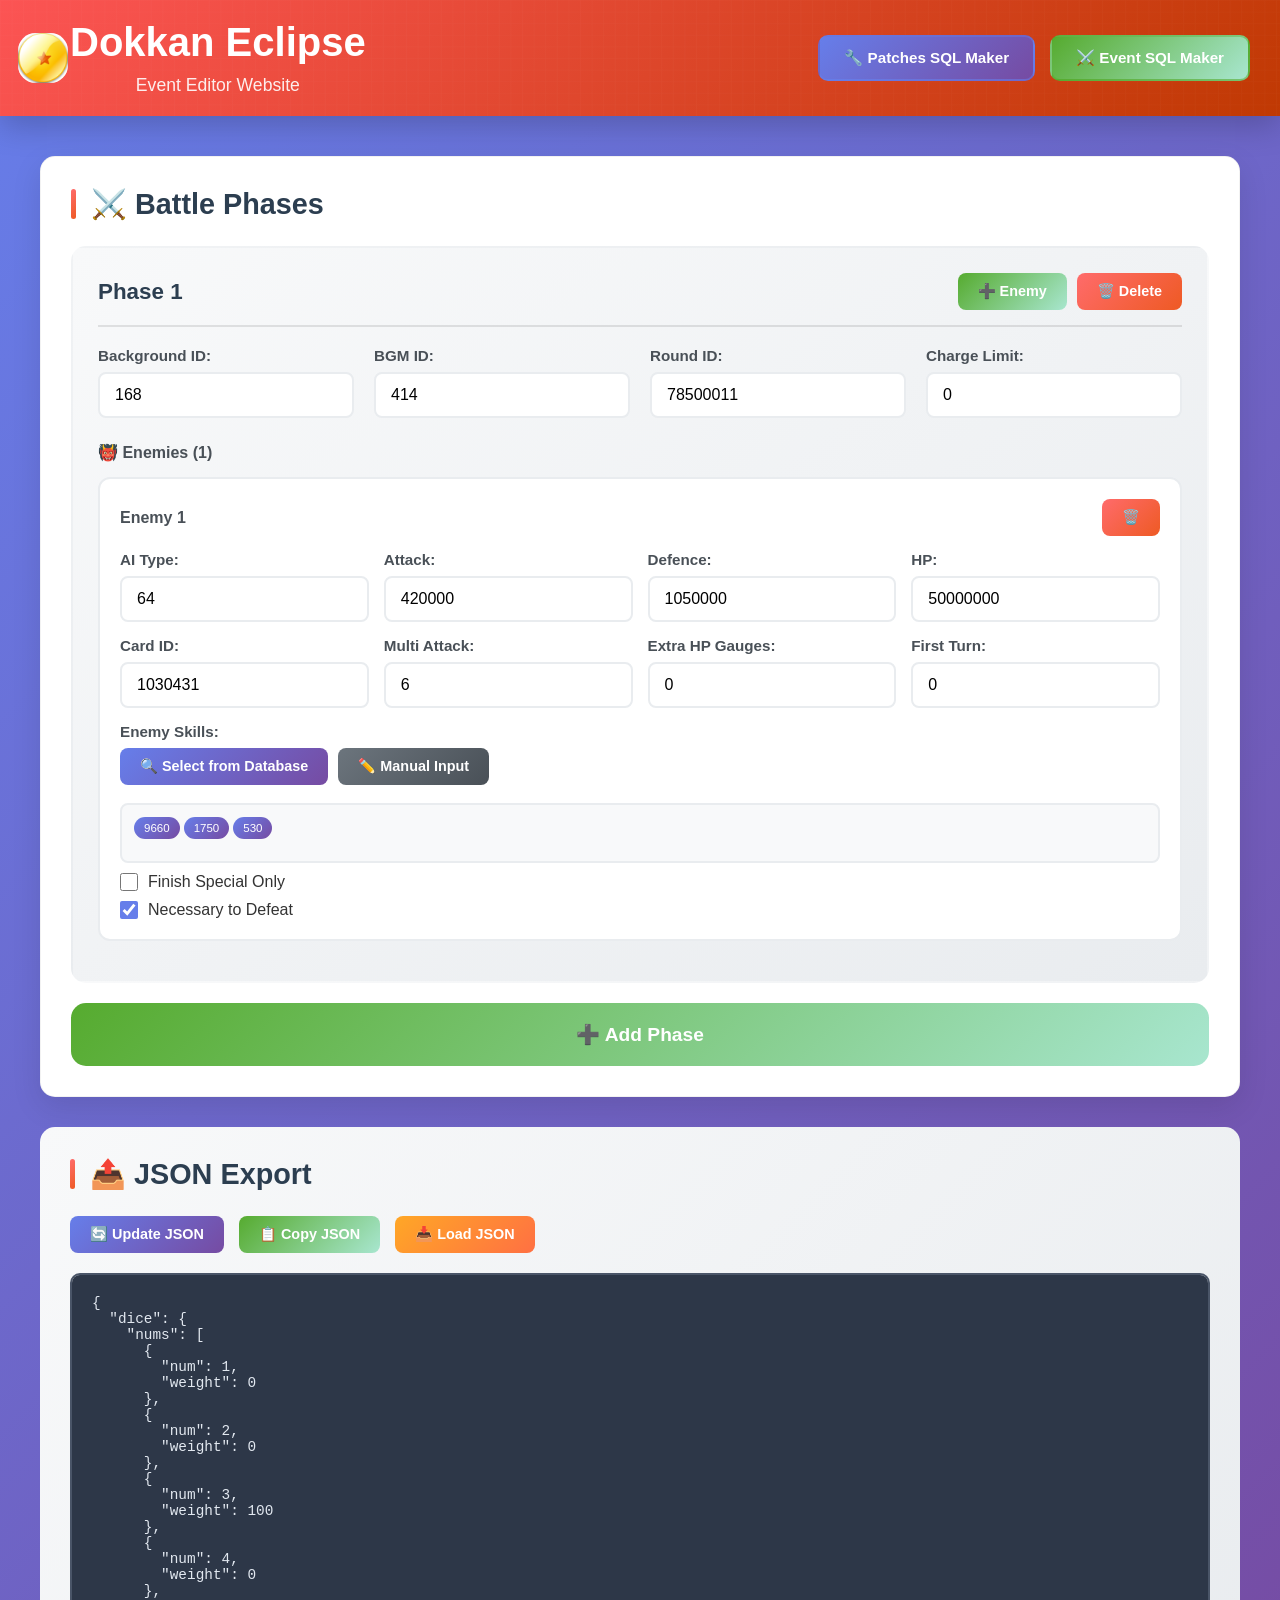
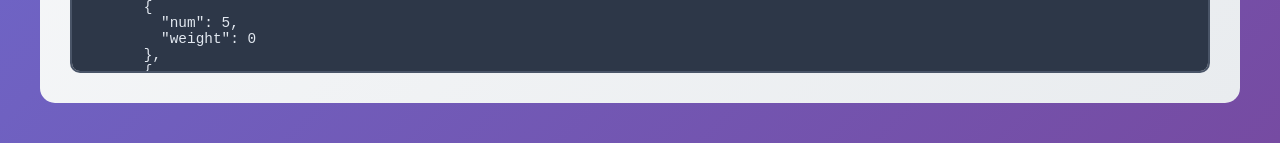
==== commit 7bf79209: "header added" ====
--- a/Eventcreator.html
+++ b/Eventcreator.html
@@ -8,11 +8,28 @@
     <link rel="shortcut icon" href="images/favicon.ico" />
 </head>
 <body>
-    <div class="container">
-        <div class="header">
-            <h1>🎮 Dokkan Eclipse's Event Editor</h1>
-            <p>Create and modify your battle events easily</p>
+
+    <div class="header">
+        <div class="header-content">
+            <nav class="nav-bar">
+                <a href="Eventcreator.html" class="logo-section">
+                    <div class="logo"><img src="images/favicon.svg" alt="logo" onerror="this.src='https://images.unsplash.com/photo-1549813069-f95e44d7f498?ixlib=rb-4.0.3&auto=format&fit=crop&w=100&q=80'"style="height 50px; width: 50px; margin: 50px;"></div>
+                    <div class="logo-text">
+                        <h1 class="logo-title">Dokkan Eclipse</h1>
+                        <p class="logo-subtitle">Event Editor Website</p>
+                    </div>
+                </a>
+                <div class="nav-menu">
+                    <a href="patches-sql-maker.html" class="nav-btn primary">
+                        🔧 Patches SQL Maker
+                    </a>
+                    <a href="event-sql-maker.html" class="nav-btn secondary">
+                        ⚔️ Event SQL Maker
+                    </a>
+                </div>
+            </nav>
         </div>
+    </div>
         
         <div class="main-content">
             <div class="section">
--- a/style/style.css
+++ b/style/style.css
@@ -4,12 +4,15 @@
     box-sizing: border-box;
 }
 
+
+
 body {
     font-family: 'Segoe UI', Tahoma, Geneva, Verdana, sans-serif;
     background: linear-gradient(135deg, #667eea 0%, #764ba2 100%);
     min-height: 100vh;
-    padding: 20px;
-    color: #333;
+    margin: 0;
+    padding: 0;   
+     color: #333;
 }
 
 .container {
@@ -345,7 +348,6 @@
     box-shadow: 0 10px 25px rgba(86, 171, 47, 0.3);
 }
 
-/* Modal Styles */
 .modal {
     display: none;
     position: fixed;
@@ -566,6 +568,137 @@
     font-style: italic;
 }
 
+
+
+.header {
+    background: linear-gradient(135deg, #fc5454, #c03903);
+    color: white;
+    padding: 20px 0;
+    position: relative;
+    overflow: hidden;
+    box-shadow: 0 10px 30px rgba(0, 0, 0, 0.2);
+    width: 100%;
+    top: 0;
+    left: 0;
+    right: 0;
+}
+
+.header::before {
+    content: '';
+    position: absolute;
+    top: 0;
+    left: 0;
+    right: 0;
+    bottom: 0;
+    background: url('data:image/svg+xml,<svg xmlns="http://www.w3.org/2000/svg" viewBox="0 0 100 100"><defs><pattern id="grid" width="10" height="10" patternUnits="userSpaceOnUse"><path d="M 10 0 L 0 0 0 10" fill="none" stroke="rgba(255,255,255,0.1)" stroke-width="1"/></pattern></defs><rect width="100" height="100" fill="url(%23grid)"/></svg>');
+    opacity: 0.3;
+}
+
+.header-content {
+    max-width: 1400px;
+    margin: 0 auto;
+    padding: 0 30px;
+    position: relative;
+    z-index: 1;
+}
+
+.nav-bar {
+    display: flex;
+    justify-content: space-between;
+    align-items: center;
+    flex-wrap: wrap;
+    gap: 20px;
+}
+
+.logo-section {
+    display: flex;
+    align-items: center;
+    gap: 15px;
+    text-decoration: none;
+    color: white;
+    transition: all 0.3s ease;
+}
+
+.logo-section:hover {
+    transform: translateY(-2px);
+    text-shadow: 0 5px 15px rgba(0, 0, 0, 0.3);
+}
+
+.logo {
+    width: 25px;
+    height: 25px;
+    background: rgba(255, 255, 255, 0.2);
+    border-radius: 12px;
+    display: flex;
+    align-items: center;
+    justify-content: center;
+    font-size: 24px;
+    backdrop-filter: blur(10px);
+    border: 2px solid rgba(255, 255, 255, 0.3);
+    transition: all 0.3s ease;
+}
+
+.logo-section:hover .logo {
+    background: rgba(255, 255, 255, 0.3);
+    transform: rotate(5deg);
+}
+
+.logo-text {
+    display: flex;
+    flex-direction: column;
+}
+
+.logo-title {
+    font-size: 1.8em;
+    font-weight: 700;
+    margin: 0;
+}
+
+.logo-subtitle {
+    font-size: 0.9em;
+    opacity: 0.9;
+    margin: 0;
+}
+
+.nav-menu {
+    display: flex;
+    gap: 15px;
+    align-items: center;
+    flex-wrap: wrap;
+}
+
+.nav-btn {
+    padding: 12px 24px;
+    background: rgba(255, 255, 255, 0.2);
+    color: white;
+    text-decoration: none;
+    border-radius: 10px;
+    font-weight: 600;
+    transition: all 0.3s ease;
+    display: flex;
+    align-items: center;
+    gap: 8px;
+    backdrop-filter: blur(10px);
+    border: 2px solid rgba(255, 255, 255, 0.3);
+    font-size: 0.95em;
+}
+
+.nav-btn:hover {
+    background: rgba(255, 255, 255, 0.3);
+    transform: translateY(-3px);
+    box-shadow: 0 8px 25px rgba(0, 0, 0, 0.2);
+}
+
+.nav-btn.primary {
+    background: linear-gradient(135deg, #667eea, #764ba2);
+    border-color: rgba(102, 126, 234, 0.5);
+}
+
+.nav-btn.secondary {
+    background: linear-gradient(135deg, #56ab2f, #a8e6cf);
+    border-color: rgba(86, 171, 47, 0.5);
+}
+
 @media (max-width: 768px) {
     .main-content {
         padding: 20px;
